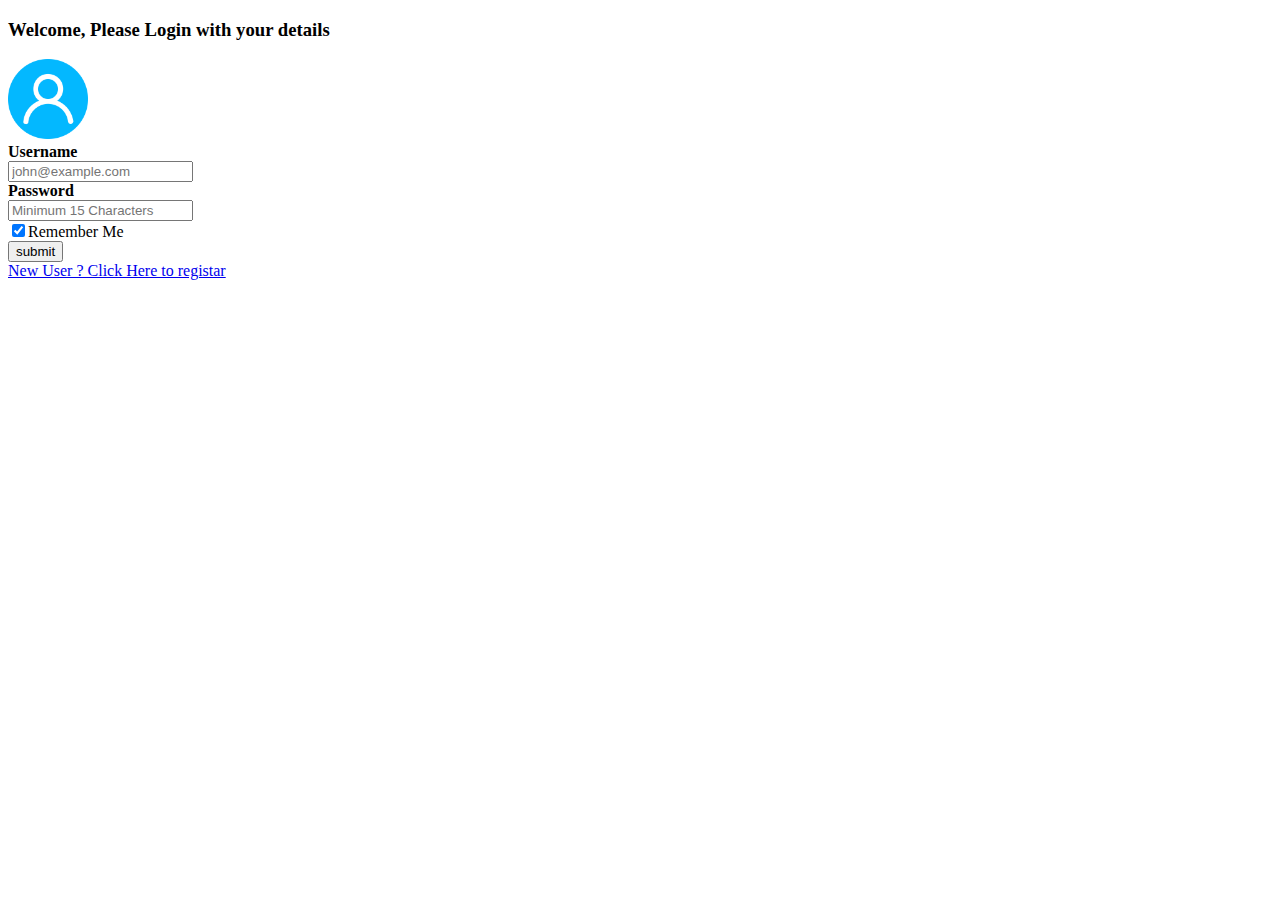
==== login.html @ 582741ce "Updated Profile" ====
<!DOCTYPE html>
<html lang="en">
<head>
    <meta charset="UTF-8">
    <meta name="viewport" content="width=device-width, initial-scale=1.0">
    <title>Login</title>
</head>
<body>
    <h3>Welcome, Please Login with your details</h3>

    <form action="" method="post">
        <img src="Img/login.png" alt="LOGIN" height="80px" width="80px">
        <br>
        <b>Username</b>
        <br>
        <input type="text" name="txtUsername" placeholder="john@example.com" required>
        <br>
        <b>Password</b>
        <br>
        <input type="password" name="txtPassword" placeholder="Minimum 15 Characters" required>
        <br>
        <input type="checkbox" checked="checked" name="rememberMe" id="">Remember Me
        <br>
        <input type="submit" value="submit">
        <br>
        <a href="registar.html">New User ? Click Here to registar</a>
    </form>
</body>
</html>
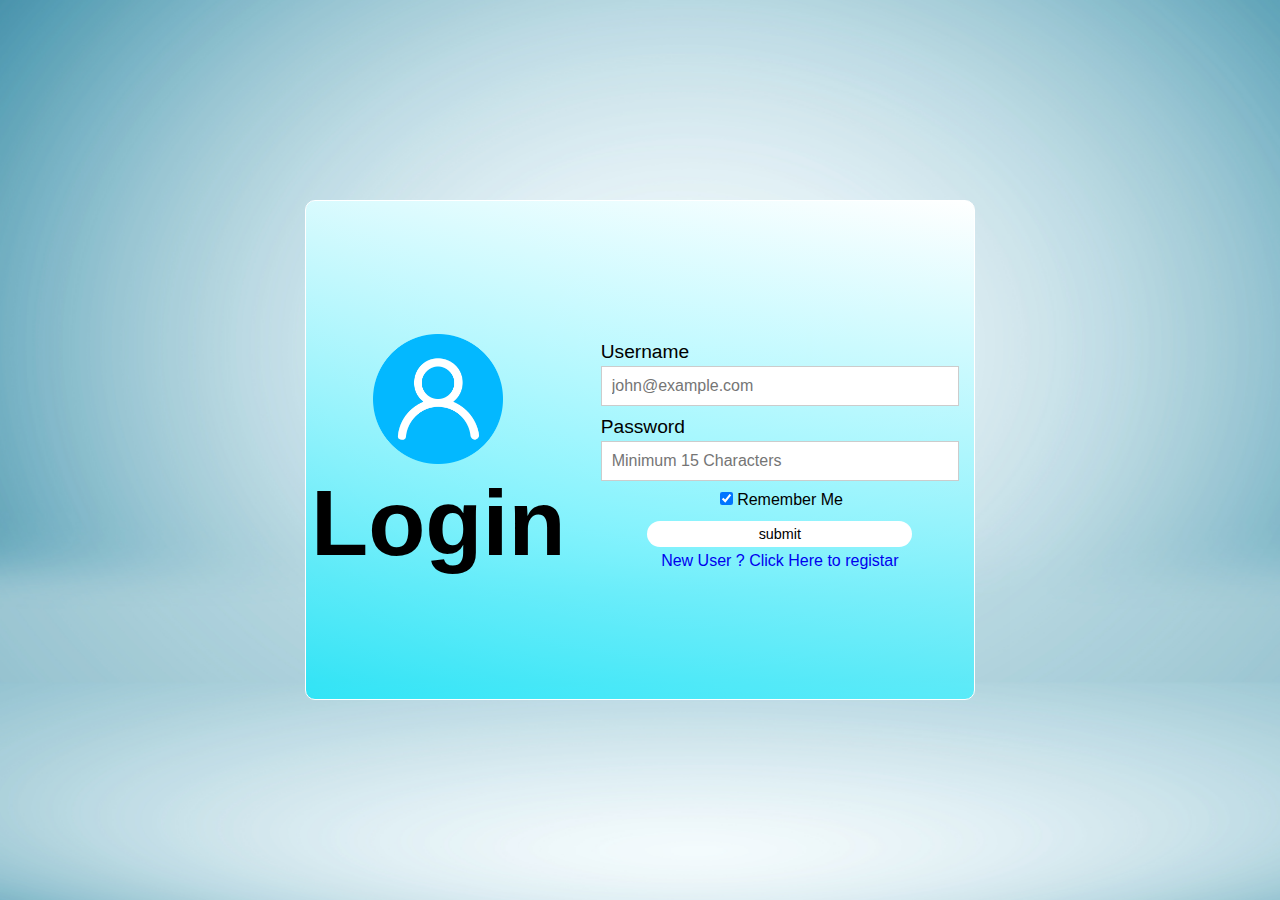
==== commit 7496ff3e: "Designed Login page" ====
--- a/login.html
+++ b/login.html
@@ -3,27 +3,35 @@
 <head>
     <meta charset="UTF-8">
     <meta name="viewport" content="width=device-width, initial-scale=1.0">
+    <link rel="stylesheet" href="styles/login.css">
     <title>Login</title>
 </head>
 <body>
-    <h3>Welcome, Please Login with your details</h3>
-
-    <form action="" method="post">
-        <img src="Img/login.png" alt="LOGIN" height="80px" width="80px">
-        <br>
-        <b>Username</b>
-        <br>
-        <input type="text" name="txtUsername" placeholder="john@example.com" required>
-        <br>
-        <b>Password</b>
-        <br>
-        <input type="password" name="txtPassword" placeholder="Minimum 15 Characters" required>
-        <br>
-        <input type="checkbox" checked="checked" name="rememberMe" id="">Remember Me
-        <br>
-        <input type="submit" value="submit">
-        <br>
-        <a href="registar.html">New User ? Click Here to registar</a>
-    </form>
+    <div class="form">
+        <div class="heading">
+            <img src="Img/login.png" alt="LOGIN" >
+            <h3>
+                Login
+            </h3>
+        </div>
+        <form action="" method="post">
+            
+        <div class="input-box">
+            <b>Username</b>
+            <input type="text" name="txtUsername" placeholder="john@example.com" required>
+        </div>
+        <div class="input-box">
+            <b>Password</b>
+            <input type="password" name="txtPassword" placeholder="Minimum 15 Characters" required>
+        </div>
+        <div class="rememberme">
+            <input type="checkbox" checked="checked" name="rememberMe" id="">&nbsp;Remember Me
+        </div>
+            <input type="submit" value="submit">
+        <div class="registar">
+            <a href="registar.html">New User ? Click Here to registar</a>
+        </div>
+        </form>
+    </div>
 </body>
 </html>--- a/styles/login.css
+++ b/styles/login.css
@@ -0,0 +1,106 @@
+*
+{
+    margin: 0;
+    padding: 0;
+    box-sizing: border-box;
+}
+
+body
+{
+    display:flex;
+    justify-content: center;
+    align-items: center;
+    font-family:Verdana, Geneva, Tahoma, sans-serif;
+    height: 100vh;
+   background: black url(../Img/bg.jpg) no-repeat fixed left top ;
+   background-size: cover
+}
+.form
+{
+    position: relative;
+    height: 500px;
+    width:670px;
+    padding: 5px;
+    display: flex;
+    justify-content: center;
+    align-items: center;
+    border:1px solid #ffff;
+    border-radius: 10px;
+    background-image: linear-gradient(10deg, #00eaffb8, #ffffff);
+}
+.heading
+{
+   margin-right: 20px;
+   padding: 0 5px 0 0;
+    font-size: 5rem;
+    text-align:center;
+    font-weight: bold;
+}
+form
+{
+    position: relative;
+    /* background-color:#ffd3d3b3 ; */
+    height: 100%;
+    width:100%;
+    display:flex;
+    flex-direction: column;
+    justify-content: center;
+}
+
+.form img
+{
+    display: block;
+    height: 130px;
+    width: 130px;
+    margin: 10px auto 5px auto;
+}
+.input-box 
+{ 
+    display:flex;
+    flex-direction: column;
+    padding: 10px 10px 0 10px;
+}
+.input-box b
+{ 
+    position: relative;
+    font-size:1.2em;
+    font-weight: 200;
+    padding: 0 0 3px 0;
+}
+.input-box input
+{
+    border:1px solid #cccccc;
+    font-size: 1em;
+    padding: 10px;
+}
+.rememberme
+{
+    margin: 10px auto 10px auto;
+}
+.rememberme input
+{
+    margin-left: 3px;
+    font-size: .9em;
+}
+
+input[type=submit]
+{
+    width:70%;
+    padding: 5px;
+    margin: 2px auto 2px auto;
+    font-size: .9em;
+    background-color: rgb(255, 255, 255);
+    border:none;
+    outline: none;
+    border-radius: 15px;
+}
+.registar
+{
+    text-align: center;
+    margin-top: 3px;
+}
+
+.registar a
+{
+    text-decoration: none;
+}